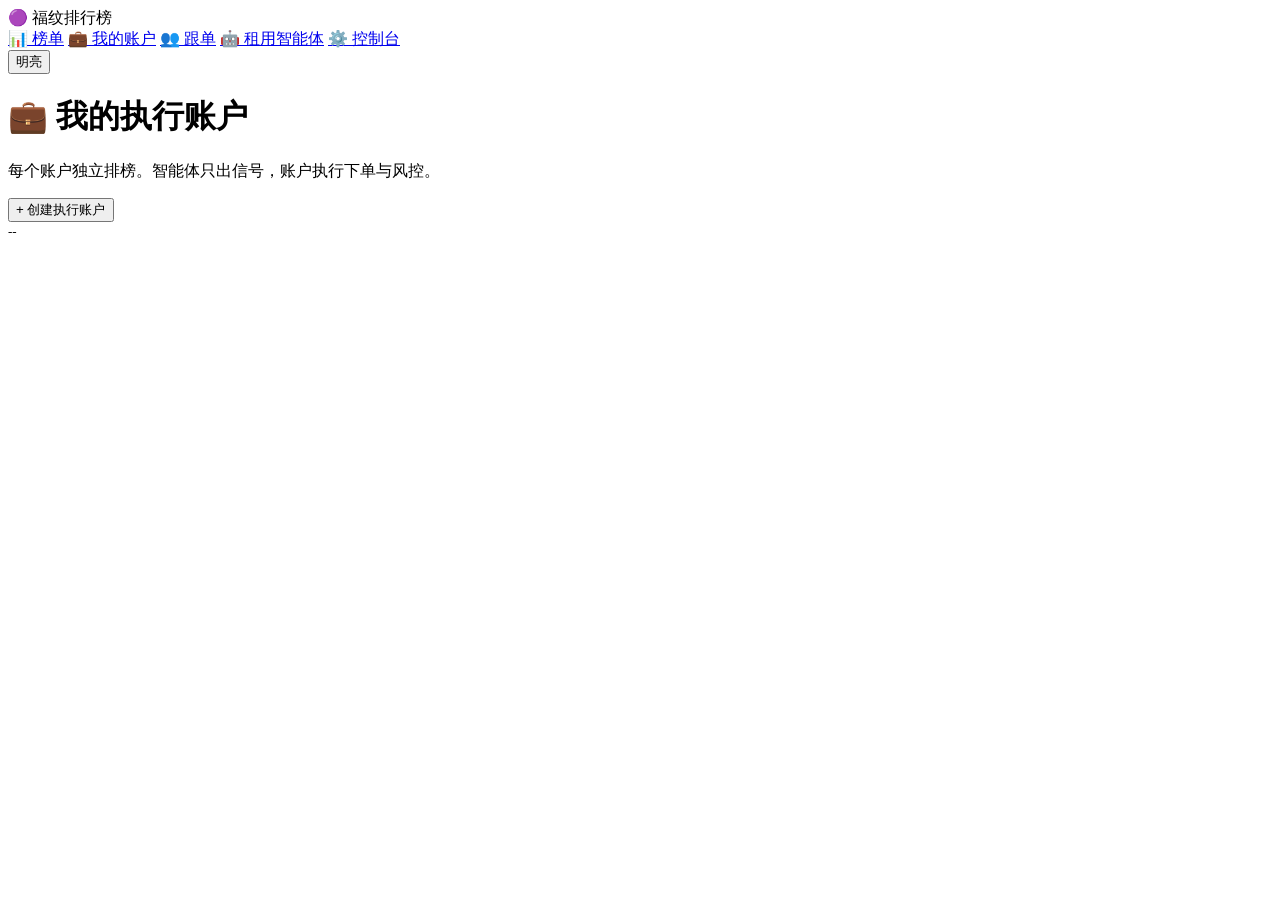
==== web/templates/accounts.html @ 6813b974 "第一次上传" ====
<!DOCTYPE html>
<html lang="zh-CN">
<head>
  <meta charset="UTF-8">
  <meta name="viewport" content="width=device-width, initial-scale=1.0">
  <title>我的账户 · 福纹排行榜</title>
  <link rel="stylesheet" href="/static/css/style.css">
</head>
<body>
  <nav class="fwui-nav">
    <div class="fwui-nav__logo">🟣 福纹排行榜</div>
    <div class="fwui-nav__links">
      <a class="fwui-nav__link" href="/">📊 榜单</a>
      <a class="fwui-nav__link fwui-nav__link--active" href="/accounts">💼 我的账户</a>
      <a class="fwui-nav__link" href="/follow">👥 跟单</a>
      <a class="fwui-nav__link" href="/rental">🤖 租用智能体</a>
      <a class="fwui-nav__link" href="/admin">⚙️ 控制台</a>
    </div>
    <div class="fwui-nav__actions fwui-nav-actions-slot"></div>
    <button class="fwui-btn fwui-btn--sm" data-theme-toggle>明亮</button>
  </nav>

  <main class="fwui-main">
    <h1 class="fwui-page-title">💼 我的执行账户</h1>
    <p class="fwui-page-subtitle">每个账户独立排榜。智能体只出信号，账户执行下单与风控。</p>

    <div class="fwui-toolbar">
      <button class="fwui-btn fwui-btn--primary" id="btn-create-account">+ 创建执行账户</button>
      <div class="fwui-toolbar__spacer"></div>
      <span style="color:var(--fwui-text-muted);font-size:13px;" id="account-count">--</span>
    </div>

    <div id="accounts-grid" style="display:grid;grid-template-columns:repeat(auto-fill,minmax(320px,1fr));gap:16px;"></div>
  </main>

  <script src="/static/js/fwui/theme.js"></script>
  <script src="/static/js/fwui/toast.js"></script>
  <script src="/static/js/fwui/modal.js"></script>
  <script src="/static/js/fwui/api.js"></script>
  <script src="/static/js/fwui/utils.js"></script>
  <script src="/static/js/app.js"></script>
  <script src="/static/js/accounts.js"></script>
</body>
</html>
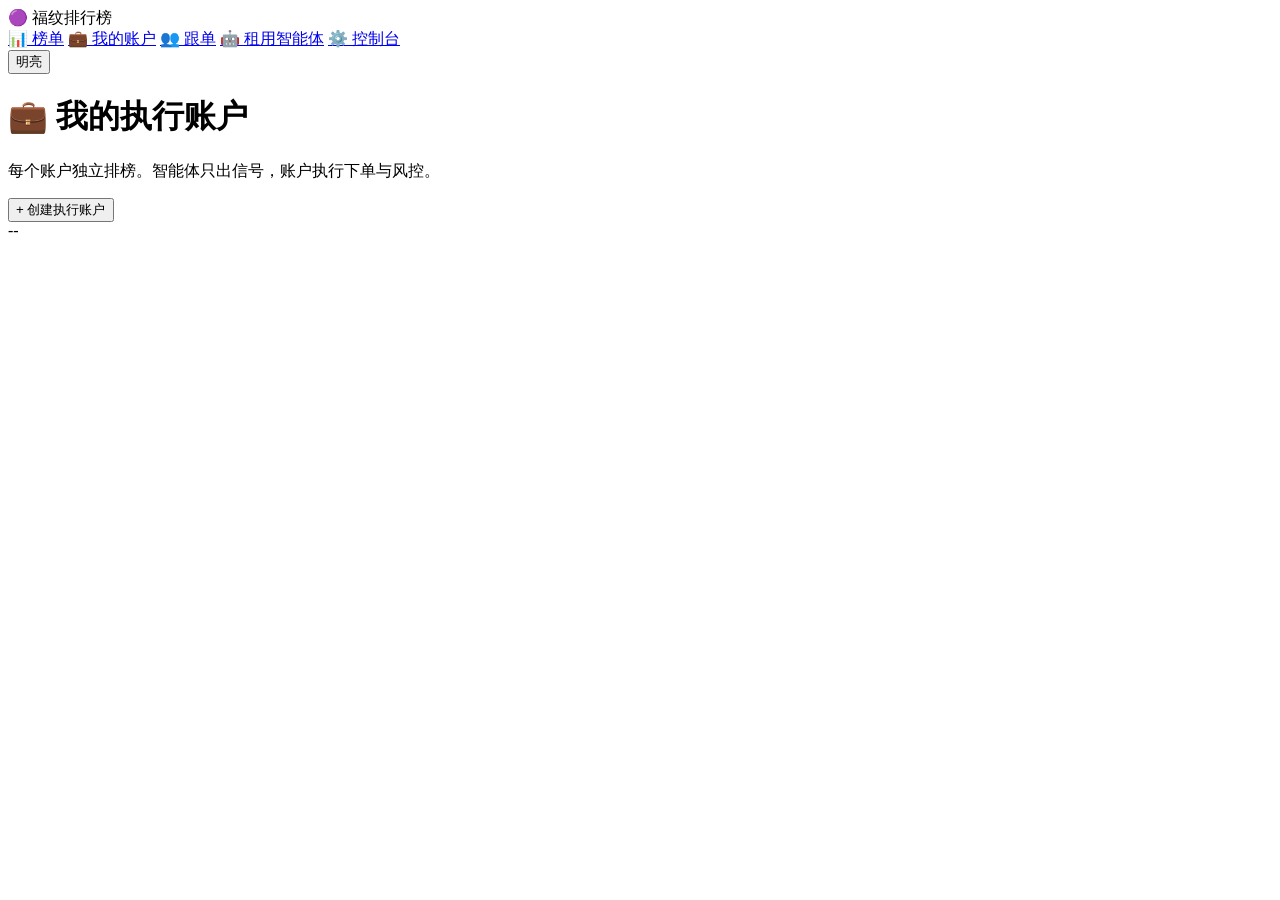
==== commit 7d1f38ef: "20260727三个开发完成后备份，还未测试。被 卡在POLYMARKET安全上面损失16pol与13.2usdc，在polygon网络上。。" ====
--- a/web/templates/accounts.html
+++ b/web/templates/accounts.html
@@ -1,4 +1,4 @@
-<!DOCTYPE html>
+﻿<!DOCTYPE html>
 <html lang="zh-CN">
 <head>
   <meta charset="UTF-8">
@@ -27,10 +27,10 @@
     <div class="fwui-toolbar">
       <button class="fwui-btn fwui-btn--primary" id="btn-create-account">+ 创建执行账户</button>
       <div class="fwui-toolbar__spacer"></div>
-      <span style="color:var(--fwui-text-muted);font-size:13px;" id="account-count">--</span>
+      <span class="fwui-toolbar__count" id="account-count">--</span>
     </div>
 
-    <div id="accounts-grid" style="display:grid;grid-template-columns:repeat(auto-fill,minmax(320px,1fr));gap:16px;"></div>
+    <div id="accounts-grid" class="fwui-card-grid fwui-card-grid--wide"></div>
   </main>
 
   <script src="/static/js/fwui/theme.js"></script>
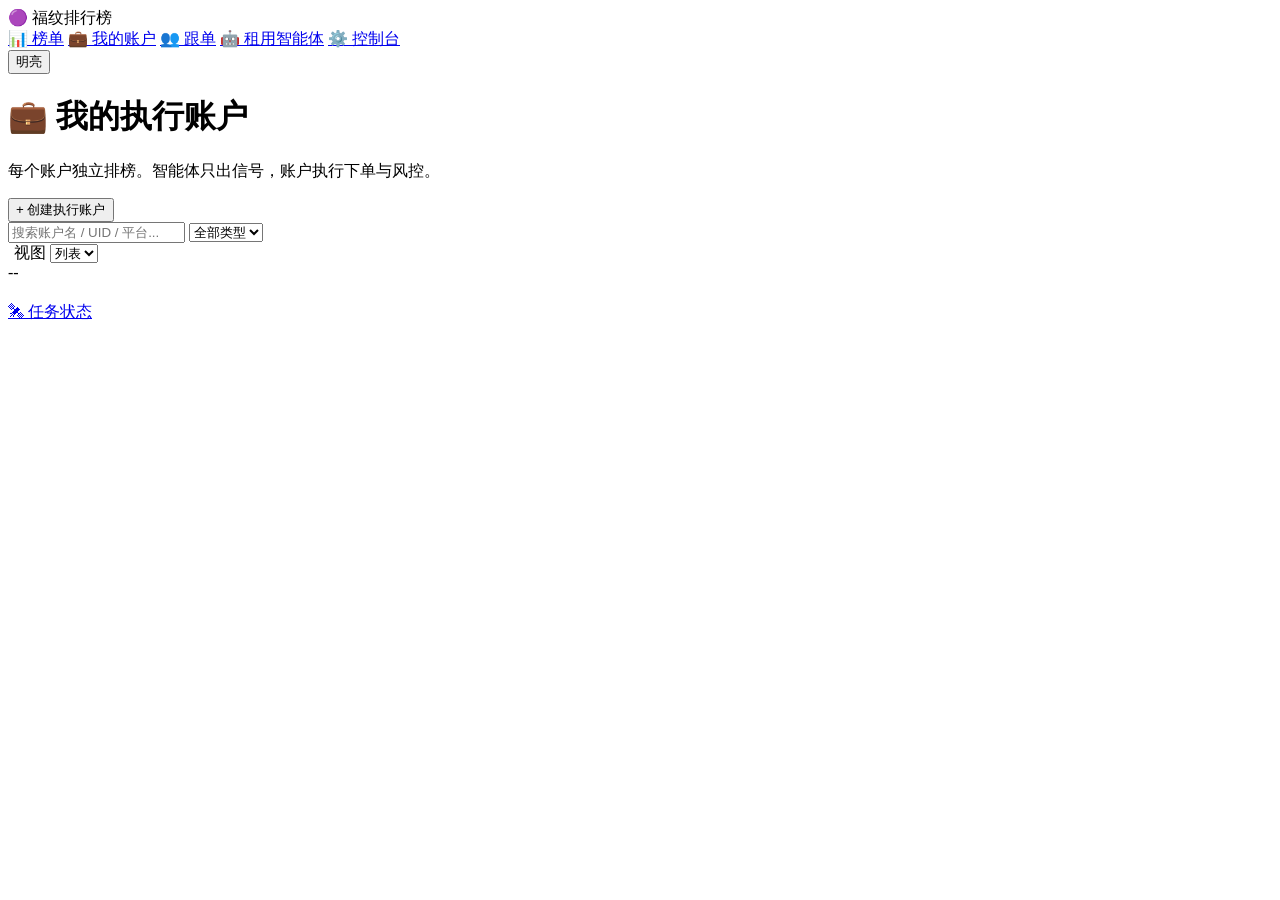
==== commit 31d2c7a5: "feat: 独立URL路由、列表/卡片视图切换、执行任务页面、演示数据完善 - 新增独立路由: /global, /my, /follow/my, /accounts/execution - 新增演示" ====
--- a/web/templates/accounts.html
+++ b/web/templates/accounts.html
@@ -1,4 +1,4 @@
-﻿<!DOCTYPE html>
+<!DOCTYPE html>
 <html lang="zh-CN">
 <head>
   <meta charset="UTF-8">
@@ -27,10 +27,32 @@
     <div class="fwui-toolbar">
       <button class="fwui-btn fwui-btn--primary" id="btn-create-account">+ 创建执行账户</button>
       <div class="fwui-toolbar__spacer"></div>
+
+      <input type="text" class="fwui-input fwui-input--sm" id="account-search" placeholder="搜索账户名 / UID / 平台..." style="max-width:220px;">
+
+      <select class="fwui-select fwui-select--sm" id="account-type-filter" style="max-width:90px;">
+        <option value="-1">全部类型</option>
+        <option value="0">模拟盘</option>
+        <option value="1">实盘</option>
+      </select>
+
+      <div class="fwui-toolbar__group" style="margin-left:6px;">
+        <span class="fwui-toolbar__label">视图</span>
+        <select class="fwui-select fwui-select--sm" id="view-switch" style="max-width:70px;">
+          <option value="list">列表</option>
+          <option value="card">卡片</option>
+        </select>
+      </div>
+
       <span class="fwui-toolbar__count" id="account-count">--</span>
     </div>
 
-    <div id="accounts-grid" class="fwui-card-grid fwui-card-grid--wide"></div>
+    <div id="accounts-view" class="accounts-view"></div>
+
+    <!-- 进入任务状态页 -->
+    <div class="fwui-toolbar" style="margin-top:20px;justify-content:flex-end;">
+      <a class="fwui-btn fwui-btn--sm" id="btn-go-tasks" href="/accounts/tasks">🛰 任务状态</a>
+    </div>
   </main>
 
   <script src="/static/js/fwui/theme.js"></script>
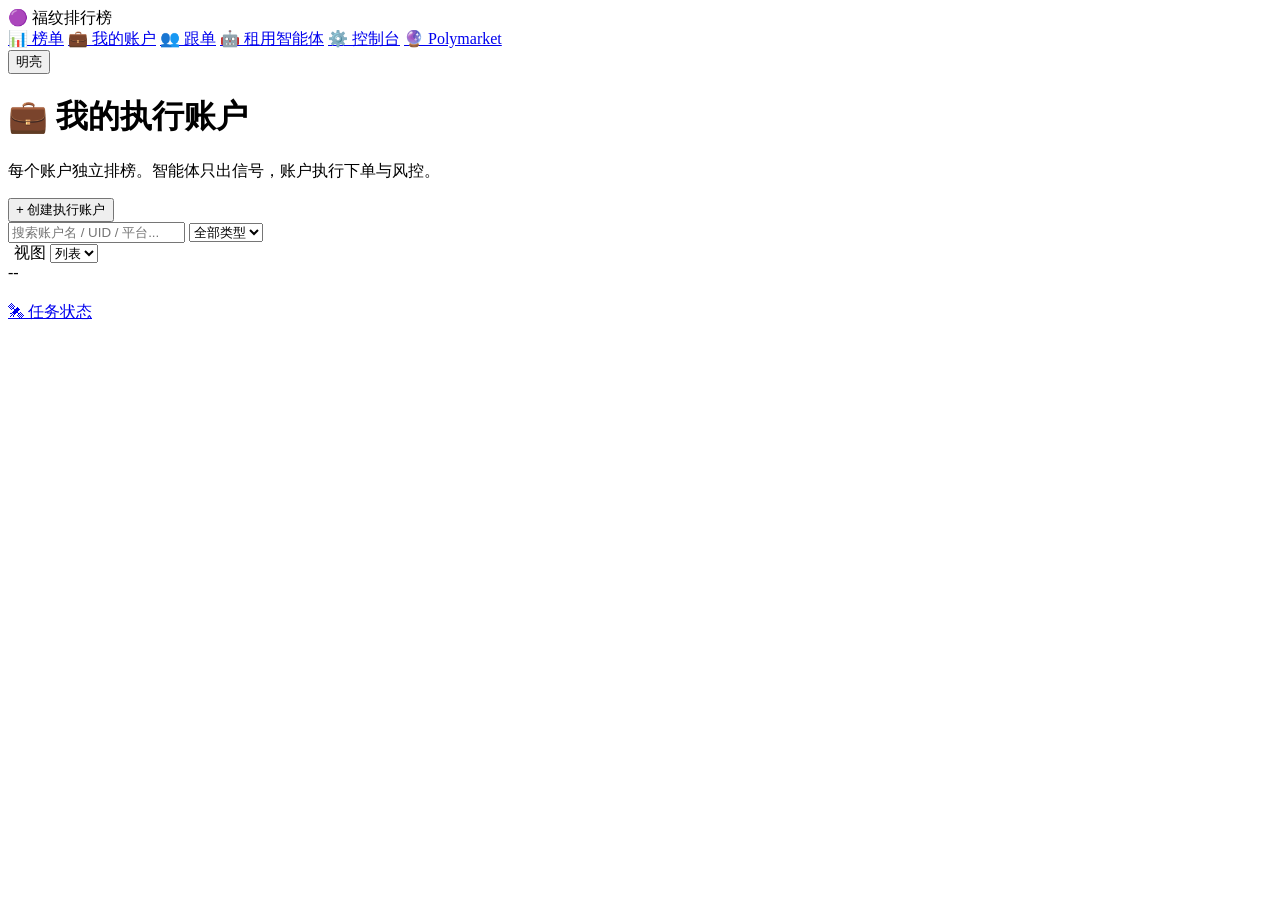
==== commit 8555943c: "功能 下单，平仓，等功能均已测试通过" ====
--- a/web/templates/accounts.html
+++ b/web/templates/accounts.html
@@ -15,6 +15,7 @@
       <a class="fwui-nav__link" href="/follow">👥 跟单</a>
       <a class="fwui-nav__link" href="/rental">🤖 租用智能体</a>
       <a class="fwui-nav__link" href="/admin">⚙️ 控制台</a>
+      <a class="fwui-nav__link" href="/polymarket">🔮 Polymarket</a>
     </div>
     <div class="fwui-nav__actions fwui-nav-actions-slot"></div>
     <button class="fwui-btn fwui-btn--sm" data-theme-toggle>明亮</button>
@@ -63,4 +64,4 @@
   <script src="/static/js/app.js"></script>
   <script src="/static/js/accounts.js"></script>
 </body>
-</html>
+</html>
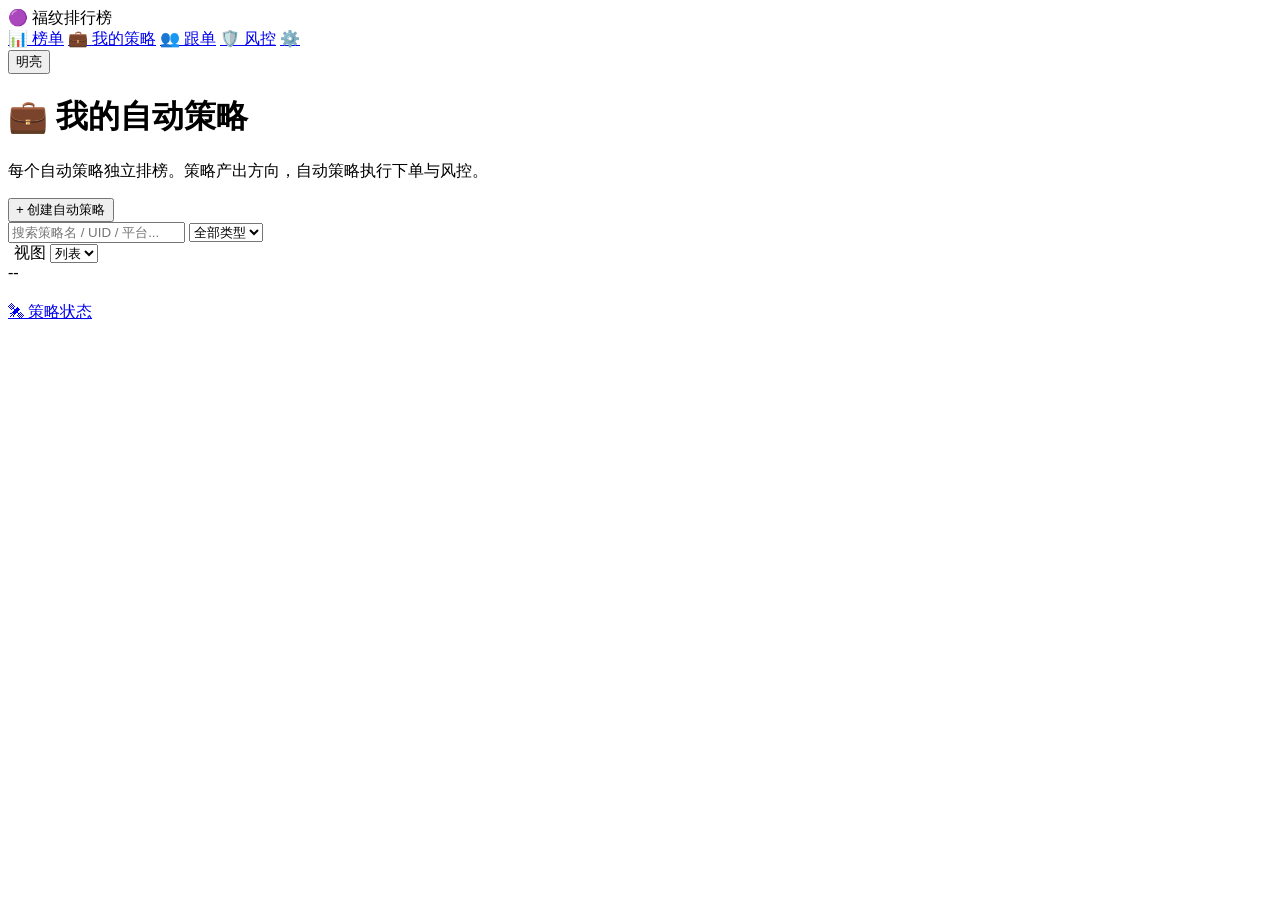
==== commit ced9d22a: "1、策略，自动策略。 2、风险独立" ====
--- a/web/templates/accounts.html
+++ b/web/templates/accounts.html
@@ -3,7 +3,7 @@
 <head>
   <meta charset="UTF-8">
   <meta name="viewport" content="width=device-width, initial-scale=1.0">
-  <title>我的账户 · 福纹排行榜</title>
+  <title>我的策略 · 福纹排行榜</title>
   <link rel="stylesheet" href="/static/css/style.css">
 </head>
 <body>
@@ -11,25 +11,24 @@
     <div class="fwui-nav__logo">🟣 福纹排行榜</div>
     <div class="fwui-nav__links">
       <a class="fwui-nav__link" href="/">📊 榜单</a>
-      <a class="fwui-nav__link fwui-nav__link--active" href="/accounts">💼 我的账户</a>
+      <a class="fwui-nav__link fwui-nav__link--active" href="/accounts">💼 我的策略</a>
       <a class="fwui-nav__link" href="/follow">👥 跟单</a>
-      <a class="fwui-nav__link" href="/rental">🤖 租用智能体</a>
-      <a class="fwui-nav__link" href="/admin">⚙️ 控制台</a>
-      <a class="fwui-nav__link" href="/polymarket">🔮 Polymarket</a>
+      <a class="fwui-nav__link" href="/risk" title="风控中心">🛡️ 风控</a>
+      <a class="fwui-nav__link" href="/admin" title="控制台">⚙️</a>
     </div>
     <div class="fwui-nav__actions fwui-nav-actions-slot"></div>
     <button class="fwui-btn fwui-btn--sm" data-theme-toggle>明亮</button>
   </nav>
 
   <main class="fwui-main">
-    <h1 class="fwui-page-title">💼 我的执行账户</h1>
-    <p class="fwui-page-subtitle">每个账户独立排榜。智能体只出信号，账户执行下单与风控。</p>
+    <h1 class="fwui-page-title">💼 我的自动策略</h1>
+    <p class="fwui-page-subtitle">每个自动策略独立排榜。策略产出方向，自动策略执行下单与风控。</p>
 
     <div class="fwui-toolbar">
-      <button class="fwui-btn fwui-btn--primary" id="btn-create-account">+ 创建执行账户</button>
+      <button class="fwui-btn fwui-btn--primary" id="btn-create-account">+ 创建自动策略</button>
       <div class="fwui-toolbar__spacer"></div>
 
-      <input type="text" class="fwui-input fwui-input--sm" id="account-search" placeholder="搜索账户名 / UID / 平台..." style="max-width:220px;">
+      <input type="text" class="fwui-input fwui-input--sm" id="account-search" placeholder="搜索策略名 / UID / 平台..." style="max-width:220px;">
 
       <select class="fwui-select fwui-select--sm" id="account-type-filter" style="max-width:90px;">
         <option value="-1">全部类型</option>
@@ -52,7 +51,7 @@
 
     <!-- 进入任务状态页 -->
     <div class="fwui-toolbar" style="margin-top:20px;justify-content:flex-end;">
-      <a class="fwui-btn fwui-btn--sm" id="btn-go-tasks" href="/accounts/tasks">🛰 任务状态</a>
+      <a class="fwui-btn fwui-btn--sm" id="btn-go-tasks" href="/accounts/tasks">🛰 策略状态</a>
     </div>
   </main>
 
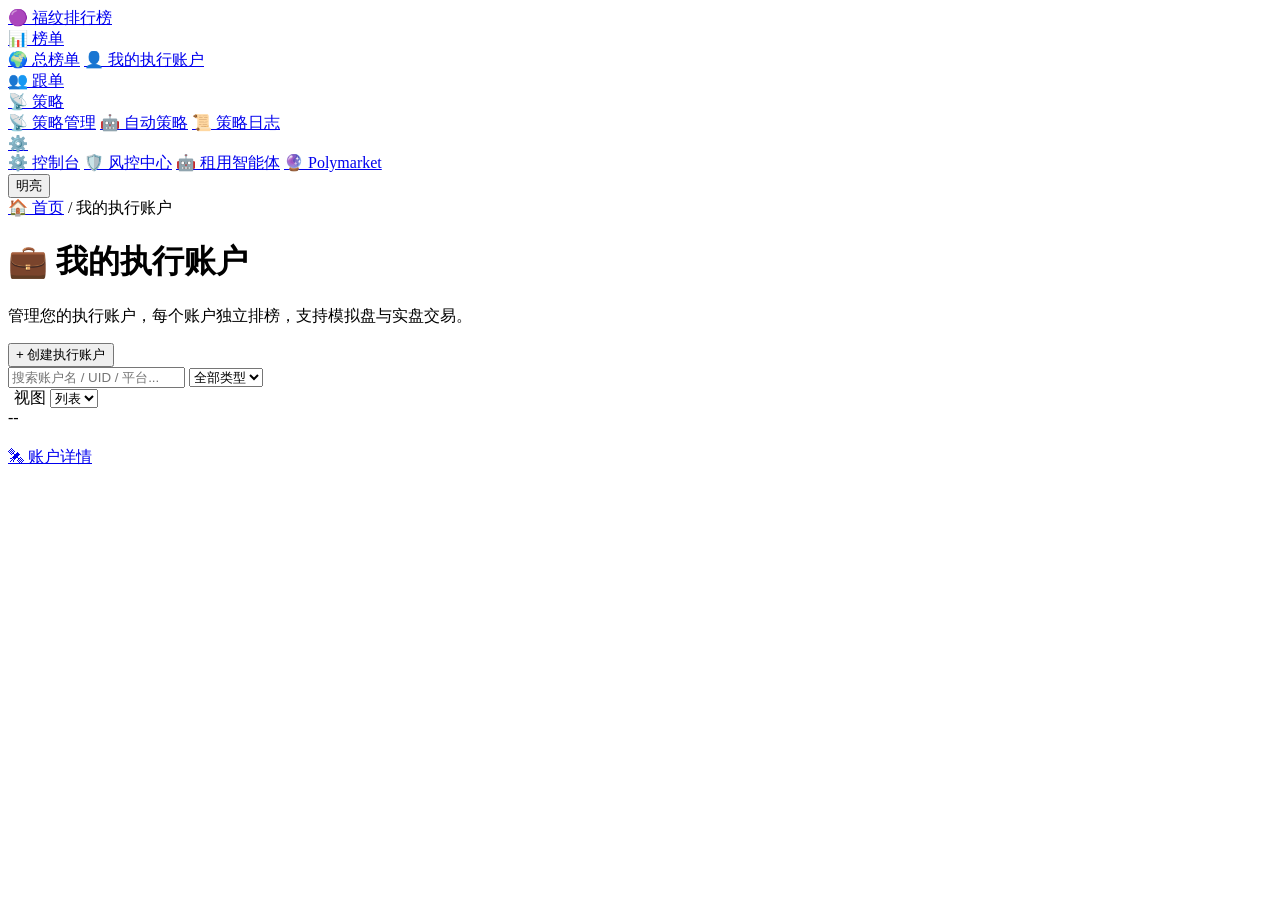
==== commit 5f9b3440: "1、策略，自动策略。 2、风险独立 3、菜单显示 入口调整" ====
--- a/web/templates/accounts.html
+++ b/web/templates/accounts.html
@@ -3,32 +3,65 @@
 <head>
   <meta charset="UTF-8">
   <meta name="viewport" content="width=device-width, initial-scale=1.0">
-  <title>我的策略 · 福纹排行榜</title>
+  <title>我的执行账户 · 福纹排行榜</title>
   <link rel="stylesheet" href="/static/css/style.css">
 </head>
 <body>
   <nav class="fwui-nav">
-    <div class="fwui-nav__logo">🟣 福纹排行榜</div>
+    <a href="/" class="fwui-nav__logo-link">
+      <div class="fwui-nav__logo">🟣 福纹排行榜</div>
+    </a>
     <div class="fwui-nav__links">
-      <a class="fwui-nav__link" href="/">📊 榜单</a>
-      <a class="fwui-nav__link fwui-nav__link--active" href="/accounts">💼 我的策略</a>
+      <!-- 榜单 -->
+      <div class="fwui-nav__dropdown" data-nav-group="ranking">
+        <a class="fwui-nav__dropdown-trigger fwui-nav__link fwui-nav__link--active" href="/">📊 榜单</a>
+        <div class="fwui-nav__dropdown-menu">
+          <a class="fwui-nav__dropdown-item" href="/">🌍 总榜单</a>
+          <a class="fwui-nav__dropdown-item" href="/accounts">👤 我的执行账户</a>
+        </div>
+      </div>
+      <!-- 跟单 -->
       <a class="fwui-nav__link" href="/follow">👥 跟单</a>
-      <a class="fwui-nav__link" href="/risk" title="风控中心">🛡️ 风控</a>
-      <a class="fwui-nav__link" href="/admin" title="控制台">⚙️</a>
+      <!-- 策略 -->
+      <div class="fwui-nav__dropdown" data-nav-group="strategy">
+        <a class="fwui-nav__dropdown-trigger fwui-nav__link" href="/strategy/tasks">📡 策略</a>
+        <div class="fwui-nav__dropdown-menu">
+          <a class="fwui-nav__dropdown-item" href="/strategy/tasks">📡 策略管理</a>
+          <a class="fwui-nav__dropdown-item" href="/strategy/auto-tasks">🤖 自动策略</a>
+          <a class="fwui-nav__dropdown-item" href="/strategy/logs">📜 策略日志</a>
+        </div>
+      </div>
+      <!-- 齿轮 -->
+      <div class="fwui-nav__dropdown" data-nav-group="console">
+        <a class="fwui-nav__dropdown-trigger fwui-nav__link" href="/admin" title="控制台">⚙️</a>
+        <div class="fwui-nav__dropdown-menu">
+          <a class="fwui-nav__dropdown-item" href="/admin">⚙️ 控制台</a>
+          <a class="fwui-nav__dropdown-item" href="/risk">🛡️ 风控中心</a>
+          <a class="fwui-nav__dropdown-item" href="/rental">🤖 租用智能体</a>
+          <a class="fwui-nav__dropdown-item" href="/polymarket">🔮 Polymarket</a>
+        </div>
+      </div>
     </div>
     <div class="fwui-nav__actions fwui-nav-actions-slot"></div>
     <button class="fwui-btn fwui-btn--sm" data-theme-toggle>明亮</button>
   </nav>
 
+  
+  <!-- 面包屑 -->
+  <div class="fwui-breadcrumb">
+    <a href="/" class="fwui-breadcrumb__home">🏠 首页</a>
+    <span class="fwui-breadcrumb__sep">/</span>
+    <span class="fwui-breadcrumb__current">我的执行账户</span>
+  </div>
   <main class="fwui-main">
-    <h1 class="fwui-page-title">💼 我的自动策略</h1>
-    <p class="fwui-page-subtitle">每个自动策略独立排榜。策略产出方向，自动策略执行下单与风控。</p>
+    <h1 class="fwui-page-title">💼 我的执行账户</h1>
+    <p class="fwui-page-subtitle">管理您的执行账户，每个账户独立排榜，支持模拟盘与实盘交易。</p>
 
     <div class="fwui-toolbar">
-      <button class="fwui-btn fwui-btn--primary" id="btn-create-account">+ 创建自动策略</button>
+      <button class="fwui-btn fwui-btn--primary" id="btn-create-account">+ 创建执行账户</button>
       <div class="fwui-toolbar__spacer"></div>
 
-      <input type="text" class="fwui-input fwui-input--sm" id="account-search" placeholder="搜索策略名 / UID / 平台..." style="max-width:220px;">
+      <input type="text" class="fwui-input fwui-input--sm" id="account-search" placeholder="搜索账户名 / UID / 平台..." style="max-width:220px;">
 
       <select class="fwui-select fwui-select--sm" id="account-type-filter" style="max-width:90px;">
         <option value="-1">全部类型</option>
@@ -51,7 +84,7 @@
 
     <!-- 进入任务状态页 -->
     <div class="fwui-toolbar" style="margin-top:20px;justify-content:flex-end;">
-      <a class="fwui-btn fwui-btn--sm" id="btn-go-tasks" href="/accounts/tasks">🛰 策略状态</a>
+      <a class="fwui-btn fwui-btn--sm" id="btn-go-tasks" href="/accounts/tasks">🛰 账户详情</a>
     </div>
   </main>
 
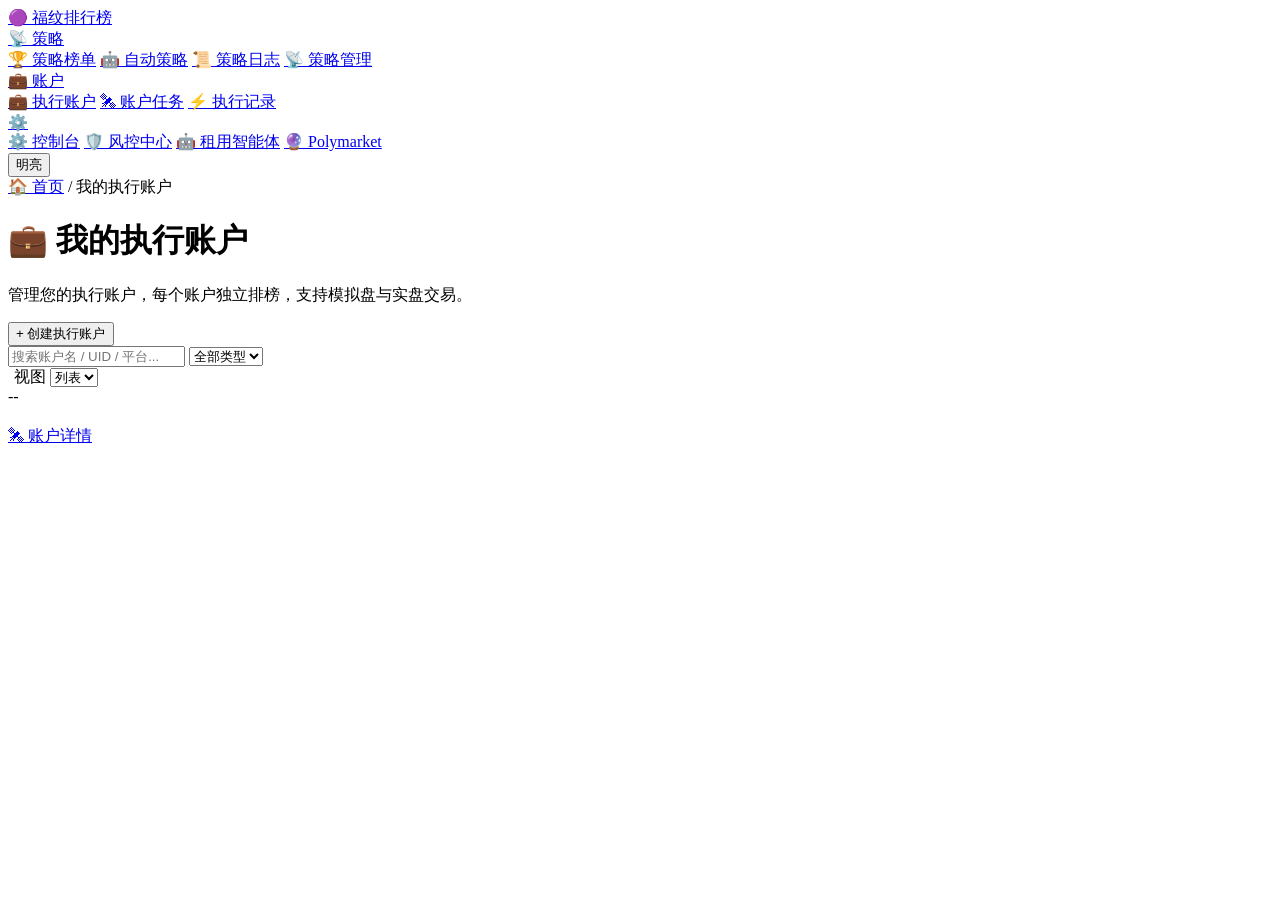
==== commit ba14906e: "1、新增调试代码 traceback 2、新增万能 HERMES" ====
--- a/web/templates/accounts.html
+++ b/web/templates/accounts.html
@@ -12,23 +12,23 @@
       <div class="fwui-nav__logo">🟣 福纹排行榜</div>
     </a>
     <div class="fwui-nav__links">
-      <!-- 榜单 -->
-      <div class="fwui-nav__dropdown" data-nav-group="ranking">
-        <a class="fwui-nav__dropdown-trigger fwui-nav__link fwui-nav__link--active" href="/">📊 榜单</a>
+      <!-- 策略 -->
+      <div class="fwui-nav__dropdown" data-nav-group="strategy">
+        <a class="fwui-nav__dropdown-trigger fwui-nav__link fwui-nav__link--active" href="/strategy/leaderboard">📡 策略</a>
         <div class="fwui-nav__dropdown-menu">
-          <a class="fwui-nav__dropdown-item" href="/">🌍 总榜单</a>
-          <a class="fwui-nav__dropdown-item" href="/accounts">👤 我的执行账户</a>
+          <a class="fwui-nav__dropdown-item" href="/strategy/leaderboard">🏆 策略榜单</a>
+          <a class="fwui-nav__dropdown-item" href="/strategy/auto-tasks">🤖 自动策略</a>
+          <a class="fwui-nav__dropdown-item" href="/strategy/logs">📜 策略日志</a>
+          <a class="fwui-nav__dropdown-item" href="/strategy/tasks">📡 策略管理</a>
         </div>
       </div>
-      <!-- 跟单 -->
-      <a class="fwui-nav__link" href="/follow">👥 跟单</a>
-      <!-- 策略 -->
-      <div class="fwui-nav__dropdown" data-nav-group="strategy">
-        <a class="fwui-nav__dropdown-trigger fwui-nav__link" href="/strategy/tasks">📡 策略</a>
+      <!-- 账户 -->
+      <div class="fwui-nav__dropdown" data-nav-group="accounts">
+        <a class="fwui-nav__dropdown-trigger fwui-nav__link" href="/accounts" title="我的执行账户">💼 账户</a>
         <div class="fwui-nav__dropdown-menu">
-          <a class="fwui-nav__dropdown-item" href="/strategy/tasks">📡 策略管理</a>
-          <a class="fwui-nav__dropdown-item" href="/strategy/auto-tasks">🤖 自动策略</a>
-          <a class="fwui-nav__dropdown-item" href="/strategy/logs">📜 策略日志</a>
+          <a class="fwui-nav__dropdown-item" href="/accounts">💼 执行账户</a>
+          <a class="fwui-nav__dropdown-item" href="/accounts/tasks">🛰 账户任务</a>
+          <a class="fwui-nav__dropdown-item" href="/accounts/execution">⚡ 执行记录</a>
         </div>
       </div>
       <!-- 齿轮 -->
